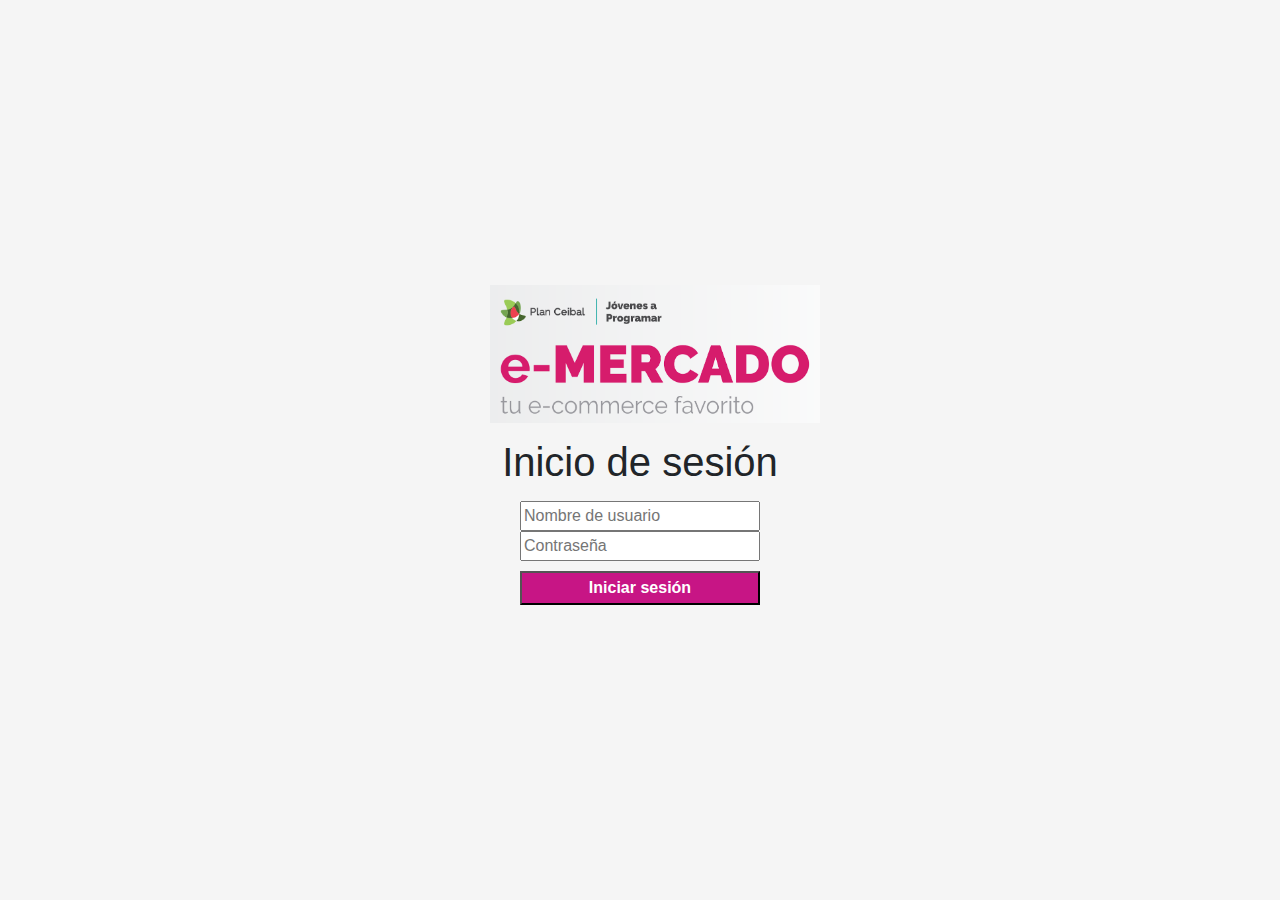
==== index.html @ 7f82a3c2 "Mejorado el boton de google" ====
<!DOCTYPE html>
<!-- saved from url=(0049)https://getbootstrap.com/docs/4.3/examples/album/ -->
<html lang="en">

<head>
  <meta http-equiv="Content-Type" content="text/html; charset=UTF-8">
  <meta name="viewport" content="width=device-width, initial-scale=1, shrink-to-fit=no">
  <meta name="description" content="">
  <title>eMercado - Todo lo que busques está aquí</title>

  <link rel="canonical" href="https://getbootstrap.com/docs/4.3/examples/album/">
  <link href="https://fonts.googleapis.com/css?family=Raleway:300,300i,400,400i,700,700i,900,900i" rel="stylesheet">
  <!-- Bootstrap core CSS -->
  <link href="css/bootstrap.min.css" rel="stylesheet">
  <link href="css/styles.css" rel="stylesheet">

  <!-- Google Sign in API-->
  <script src="https://apis.google.com/js/platform.js" async defer></script>
  <meta name="google-signin-client_id" content="490154075016-33kn7mda6khg18l899gn8m0bpcnbomdg.apps.googleusercontent.com">

  

  <style>
    html, body{
      height: 100%;
    }

    body {
      display: -ms-flexbox;
      display: flex;
      -ms-flex-align: center;
      align-items: center;
      padding-top: 40px;
      padding-bottom: 40px;
      background-color: #f5f5f5;
    }

    .signin {
      width: 100%;
      max-width: 330px;
      padding: 15px;
      margin: auto;
    }

    h1{
      margin: 15px 0px;
    }

    .fields{
      width: 80%;
    }

    .button{
      margin: 10px;
      padding: 3px 0px;
      background-color:mediumvioletred;
      color: white;
      font-weight: bold;
    }
  </style>
</head>

<body class="text-center">

  <div class="signin">
    <img src="img/login.png" width="330px">
    <form action="cover.html" method="GET">
      <h1>Inicio de sesión</h1>
      <input type="text" placeholder="Nombre de usuario" required class="fields"><br>
      <input type="password" placeholder="Contraseña" required class="fields"><br>
      <input type="submit" value="Iniciar sesión" class="button fields">
      <div class="g-signin2" data-onsuccess="onSignIn" style="text-align: -moz-center;"></div>
    </form>
  </div>

  <!--

    <div class="container p-5">
      <div class="alert alert-danger" role="alert" style="position: relative; width:auto; top: 0;">
        <h4 class="alert-heading">¡A trabajar! :)</h4>
        <p>Esta sección corresponde a: Entrega 1 (Fecha de entrega: 16/08/2020) -> Punto 3 y 4.</p>
        <hr>
        <p class="mb-0">Para saber qué debes hacer, fijate en la actividad en CREA correspondiente a esta entrega.</p>
      </div>
    </div>
    
  -->
  
  <script src="js/init.js"></script>
  <script src="js/login.js"></script>
</body>
</html>
---- css/styles.css ----
.jumbotron, .card-body, .container, .site-header{
    font-family: 'Raleway', serif !important;
}

.jumbotron .display-4{
    font-weight: bold;
}

.jumbotron {
  height: 50vh;
  padding: 5em inherit;
  margin-bottom: 0;
  background-color: #53C0FB;
  background: url('../img/cover_back.png');
  background-size: cover;
  background-position: center;
  background-repeat: no-repeat;
  color: black;
  font-weight: bold;
}

@media (min-width: 768px) {
  .jumbotron {
    padding-top: 6rem;
    padding-bottom: 6rem;
  }
}

.jumbotron p:last-child {
  margin-bottom: 0;
}

.jumbotron-heading {
  font-weight: 300;
}

.jumbotron .container {
  max-width: 40rem;
  background-color: rgba(255, 255, 255, 0.5);
  border-radius: 10px;
  text-shadow: 1px 1px 2px grey;
}

.jumbotron .lead{
  font-size: 38px;
}

footer {
  padding-top: 3rem;
  padding-bottom: 3rem;
}

footer p {
  margin-bottom: .25rem;
}

.site-header a {
  color: white;
  transition: ease-in-out color .15s;
}

.light-text {
  color: white;
}

.site-header .dropdown-menu a {
  color: black;
}

.dropzone{
  border: 2px dashed #0087F7;
  border-radius: 5px;
  background: white;
}

.alert{
  position: fixed;
  top:80px;
  width: 50%;
  left: 50%;
  transform: translate(-50%, 0);
}

.lds-ring {
  display: inline-block;
  position: relative;
  width: 64px;
  height: 64px;
  top:50%;
  left: 50%;
}
.lds-ring div {
  box-sizing: border-box;
  display: block;
  position: absolute;
  width: 51px;
  height: 51px;
  margin: 6px;
  border: 6px solid #fff;
  border-radius: 50%;
  animation: lds-ring 1.2s cubic-bezier(0.5, 0, 0.5, 1) infinite;
  border-color: #fff transparent transparent transparent;
}
.lds-ring div:nth-child(1) {
  animation-delay: -0.45s;
}
.lds-ring div:nth-child(2) {
  animation-delay: -0.3s;
}
.lds-ring div:nth-child(3) {
  animation-delay: -0.15s;
}
@keyframes lds-ring {
  0% {
    transform: rotate(0deg);
  }
  100% {
    transform: rotate(360deg);
  }
}

#spinner-wrapper{
  position: fixed;
  background-color: rgba(0,0,0,0.5);
  width:100%;
  height: 100%;
  top:0;
  left:0;
  z-index: 1021;
  display: none;
}

a.custom-card,
a.custom-card:hover {
  color: inherit;
  text-decoration: inherit;
}

.checked {
  color: orange;
}
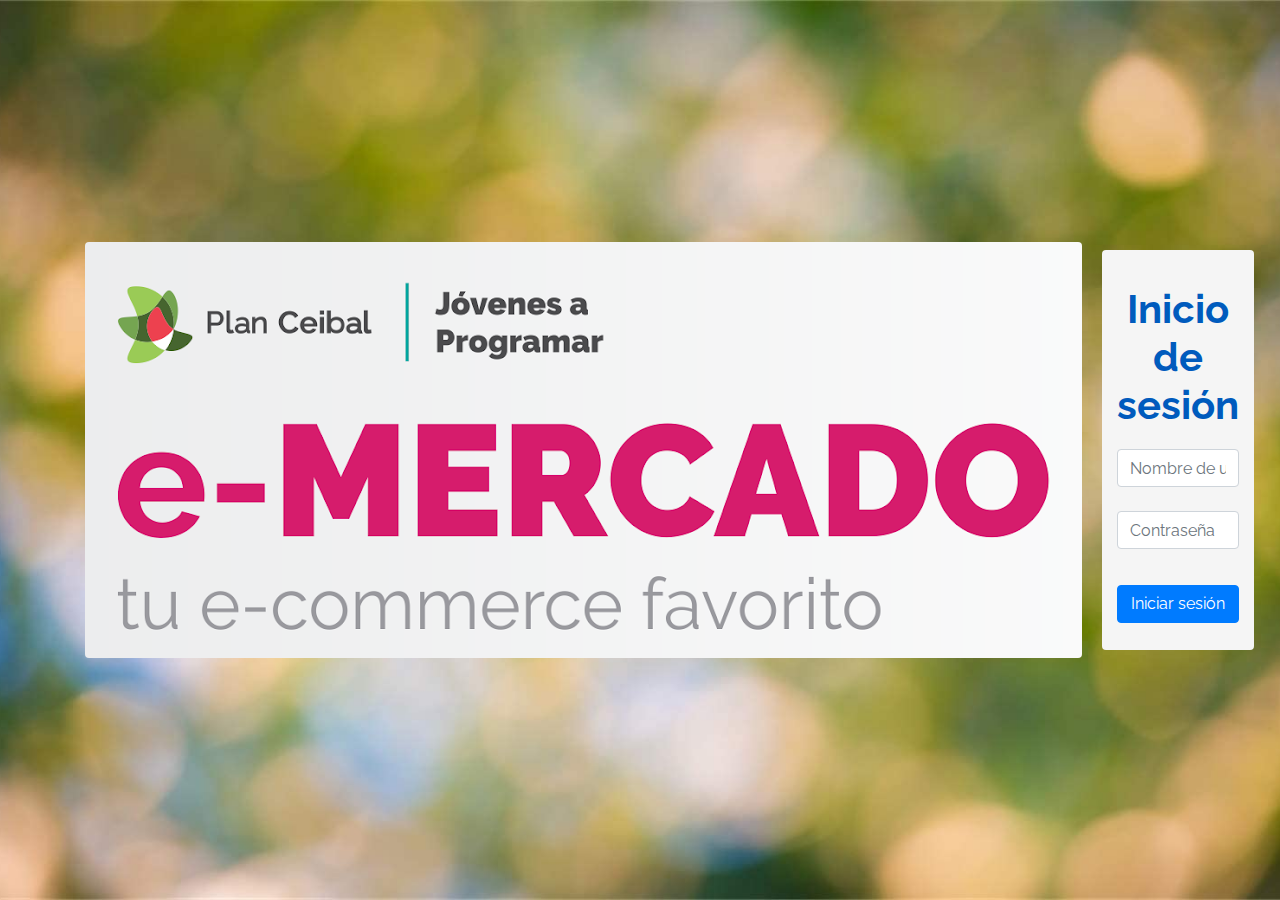
==== commit 12ed1868: "Login funcional" ====
--- a/index.html
+++ b/index.html
@@ -16,61 +16,94 @@
 
   <!-- Google Sign in API-->
   <script src="https://apis.google.com/js/platform.js" async defer></script>
-  <meta name="google-signin-client_id" content="490154075016-33kn7mda6khg18l899gn8m0bpcnbomdg.apps.googleusercontent.com">
+  <meta name="google-signin-client_id"
+    content="490154075016-33kn7mda6khg18l899gn8m0bpcnbomdg.apps.googleusercontent.com">
 
-  
+
 
   <style>
-    html, body{
+    html,
+    body {
       height: 100%;
     }
 
     body {
-      display: -ms-flexbox;
       display: flex;
-      -ms-flex-align: center;
       align-items: center;
       padding-top: 40px;
       padding-bottom: 40px;
-      background-color: #f5f5f5;
+      background: url("img/Green\ background.jpg") no-repeat center center fixed;
+      background-size: cover;
+    }
+
+    .firstContainer {
+      display: flex;
+      align-items: center;
+    }
+
+    .logo {
+      margin-right: 20px;
     }
 
     .signin {
       width: 100%;
-      max-width: 330px;
+      max-width: 340px;
       padding: 15px;
       margin: auto;
+      background-color: whitesmoke;
     }
 
-    h1{
-      margin: 15px 0px;
+    .signInBtn {
+      margin: 12px 0 12px 0;
     }
 
-    .fields{
-      width: 80%;
+    .textWarning {
+      font-size: 12px;
+      color: red;
     }
 
-    .button{
-      margin: 10px;
-      padding: 3px 0px;
-      background-color:mediumvioletred;
-      color: white;
-      font-weight: bold;
+    h1 {
+      margin: 20px 0px;
+      color: #005bbd;
     }
   </style>
 </head>
 
 <body class="text-center">
+  <div class="container firstContainer">
+    <img src="img/login.png" class="rounded logo">
+    <div class="form-group signin rounded">
+      <h1><strong>Inicio de sesión</strong></h1>
+      <input type="text" id="userField" placeholder="Nombre de usuario" class="form-control">
+      <label id="userFieldInfo" class="textWarning"></label>
+      <input type="password" id="passwordField" placeholder="Contraseña" class="form-control">
+      <label id="passwordFieldInfo" class="textWarning"></label>
+      <input type="button" value="Iniciar sesión" class="btn btn-primary btn-block signInBtn" onclick="enterSite()">
+      <!--
+          <div class="g-signin2" data-onsuccess="onSignIn" style="text-align: -moz-center;"></div>
+        -->
+      <div id="my-signin2" class="d-flex justify-content-center"></div>
+      <script>
+        function onSuccess(googleUser) {
+          onSignIn();
+        }
+        function onFailure(error) {
+          console.log(error);
+        }
+        function renderButton() {
+          gapi.signin2.render('my-signin2', {
+            'scope': 'profile email',
+            'longtitle': true,
+            'theme': 'dark',
+            'onsuccess': onSuccess,
+            'onfailure': onFailure
+          });
+        }
+      </script>
 
-  <div class="signin">
-    <img src="img/login.png" width="330px">
-    <form action="cover.html" method="GET">
-      <h1>Inicio de sesión</h1>
-      <input type="text" placeholder="Nombre de usuario" required class="fields"><br>
-      <input type="password" placeholder="Contraseña" required class="fields"><br>
-      <input type="submit" value="Iniciar sesión" class="button fields">
-      <div class="g-signin2" data-onsuccess="onSignIn" style="text-align: -moz-center;"></div>
-    </form>
+      <script src="https://apis.google.com/js/platform.js?onload=renderButton" async defer></script>
+      </form>
+    </div>
   </div>
 
   <!--
@@ -85,8 +118,9 @@
     </div>
     
   -->
-  
+
   <script src="js/init.js"></script>
   <script src="js/login.js"></script>
 </body>
+
 </html>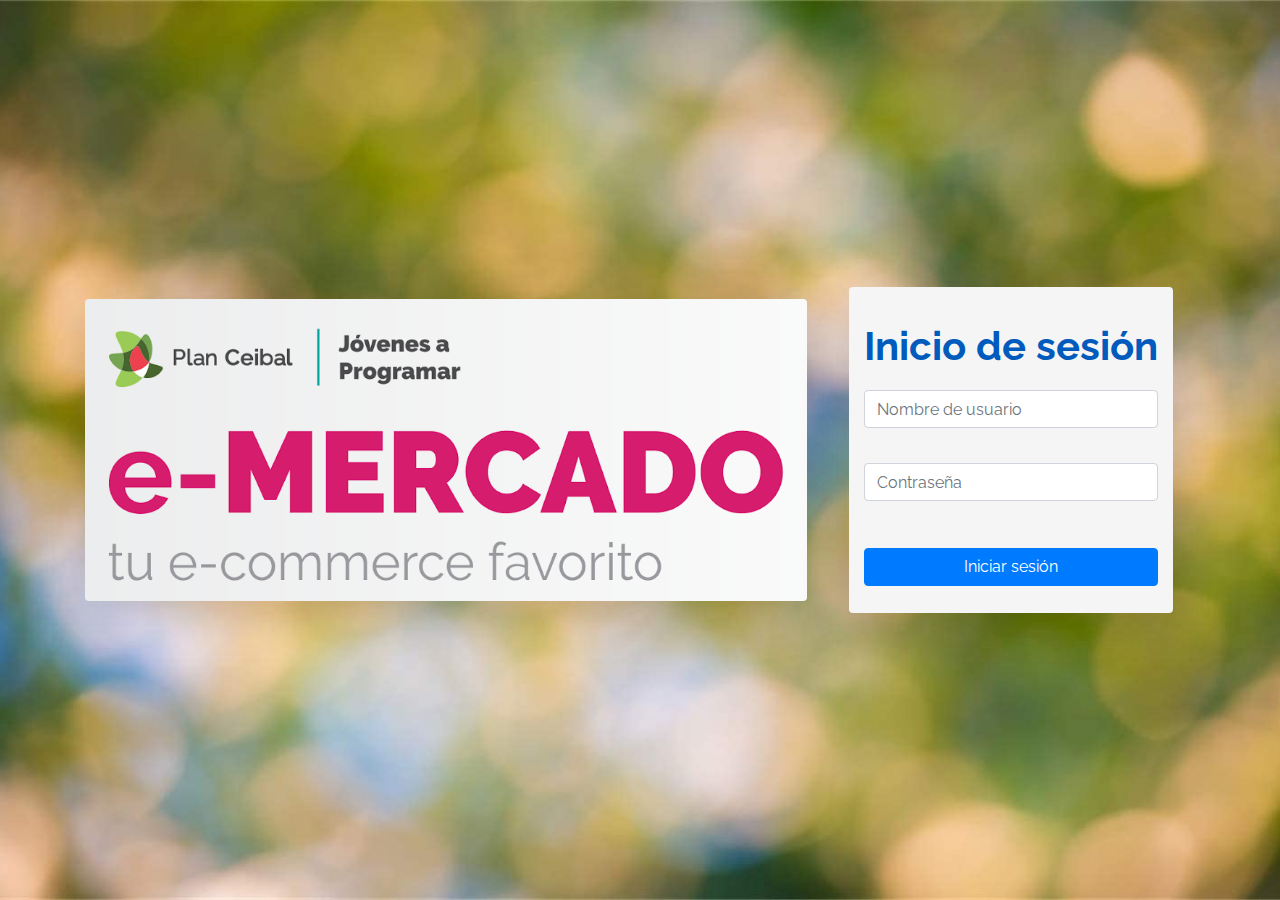
==== commit 13eb5222: "Mejorado el estilo del login" ====
--- a/index.html
+++ b/index.html
@@ -28,8 +28,6 @@
     }
 
     body {
-      display: flex;
-      align-items: center;
       padding-top: 40px;
       padding-bottom: 40px;
       background: url("img/Green\ background.jpg") no-repeat center center fixed;
@@ -38,16 +36,17 @@
 
     .firstContainer {
       display: flex;
-      align-items: center;
+      align-content: center;
     }
 
     .logo {
-      margin-right: 20px;
+      margin: auto 20px auto 0;
+      max-width: 65%;
     }
 
     .signin {
-      width: 100%;
       max-width: 340px;
+      min-width: 220px;
       padding: 15px;
       margin: auto;
       background-color: whitesmoke;
@@ -59,6 +58,8 @@
 
     .textWarning {
       font-size: 12px;
+      min-height: 12px;
+      margin: 8px 0;
       color: red;
     }
 
@@ -69,10 +70,10 @@
   </style>
 </head>
 
-<body class="text-center">
-  <div class="container firstContainer">
-    <img src="img/login.png" class="rounded logo">
-    <div class="form-group signin rounded">
+<body class="text-center container">
+  <div class="d-flex justify-content-center h-100">
+    <img src="img/login.png" class="rounded logo shadow-lg">
+    <div class="form-group signin rounded shadow-lg">
       <h1><strong>Inicio de sesión</strong></h1>
       <input type="text" id="userField" placeholder="Nombre de usuario" class="form-control">
       <label id="userFieldInfo" class="textWarning"></label>
@@ -102,7 +103,6 @@
       </script>
 
       <script src="https://apis.google.com/js/platform.js?onload=renderButton" async defer></script>
-      </form>
     </div>
   </div>
 
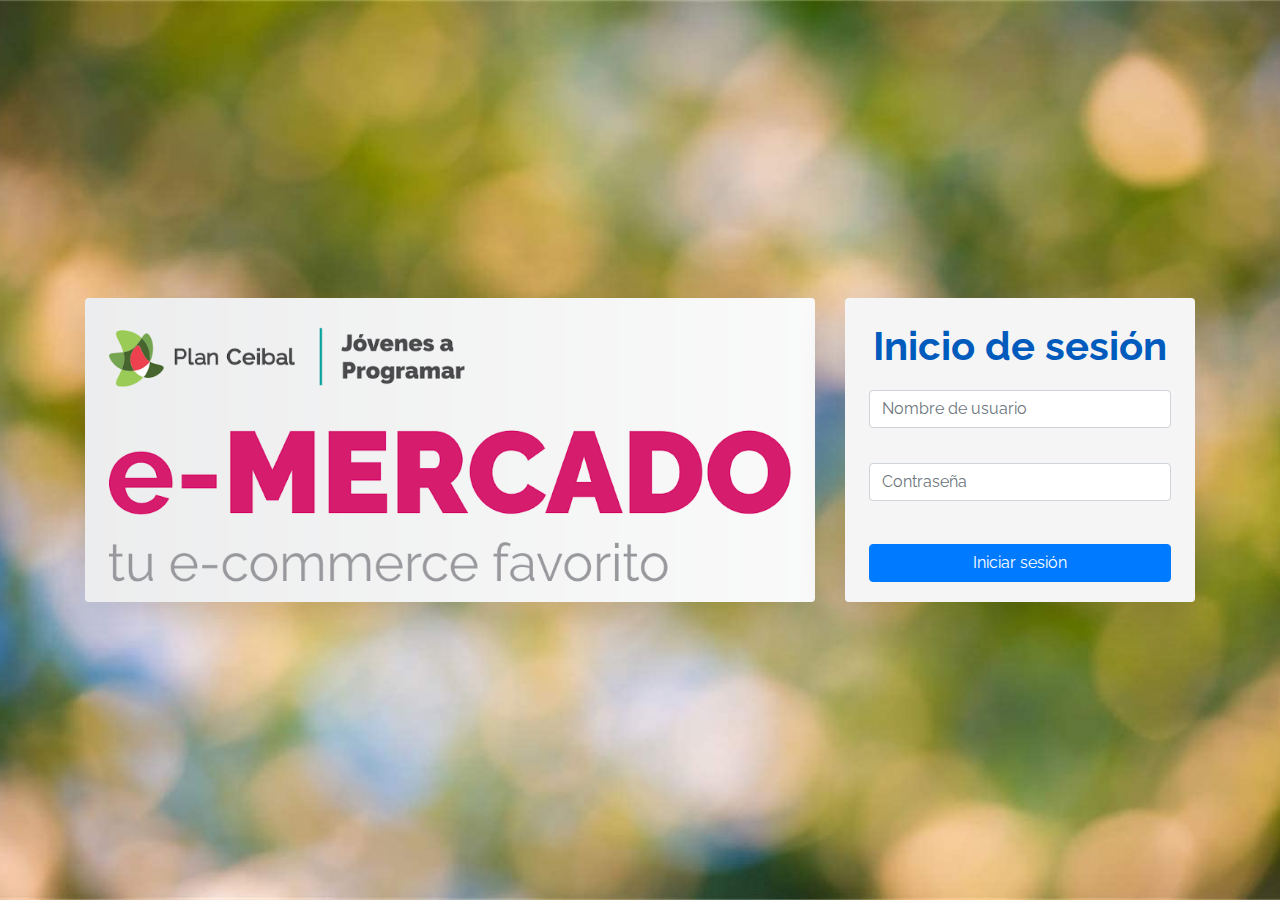
==== commit 2cdad709: "Agregadas mejoras esteticas" ====
--- a/index.html
+++ b/index.html
@@ -41,19 +41,10 @@
 
     .logo {
       margin: auto 20px auto 0;
-      max-width: 65%;
     }
 
     .signin {
-      max-width: 340px;
-      min-width: 220px;
-      padding: 15px;
-      margin: auto;
       background-color: whitesmoke;
-    }
-
-    .signInBtn {
-      margin: 12px 0 12px 0;
     }
 
     .textWarning {
@@ -70,39 +61,43 @@
   </style>
 </head>
 
-<body class="text-center container">
-  <div class="d-flex justify-content-center h-100">
-    <img src="img/login.png" class="rounded logo shadow-lg">
-    <div class="form-group signin rounded shadow-lg">
-      <h1><strong>Inicio de sesión</strong></h1>
-      <input type="text" id="userField" placeholder="Nombre de usuario" class="form-control">
-      <label id="userFieldInfo" class="textWarning"></label>
-      <input type="password" id="passwordField" placeholder="Contraseña" class="form-control">
-      <label id="passwordFieldInfo" class="textWarning"></label>
-      <input type="button" value="Iniciar sesión" class="btn btn-primary btn-block signInBtn" onclick="enterSite()">
-      <!--
-          <div class="g-signin2" data-onsuccess="onSignIn" style="text-align: -moz-center;"></div>
-        -->
-      <div id="my-signin2" class="d-flex justify-content-center"></div>
-      <script>
-        function onSuccess(googleUser) {
-          onSignIn();
-        }
-        function onFailure(error) {
-          console.log(error);
-        }
-        function renderButton() {
-          gapi.signin2.render('my-signin2', {
-            'scope': 'profile email',
-            'longtitle': true,
-            'theme': 'dark',
-            'onsuccess': onSuccess,
-            'onfailure': onFailure
-          });
-        }
-      </script>
-
-      <script src="https://apis.google.com/js/platform.js?onload=renderButton" async defer></script>
+<body class="container text-center">
+  <div class="row h-100 align-content-center">
+    <div class="col-12 col-lg-8 my-2 align-self-center">
+      <img src="img/login.png" class="rounded shadow-lg w-100">
+    </div>
+    <div class="col-12 col-lg-4 my-2">
+      <div class="signin rounded shadow-lg w-100 py-1 px-4">
+        <h1><strong>Inicio de sesión</strong></h1>
+        <input type="email" id="userField" placeholder="Nombre de usuario" class="form-control" required maxlength="40">
+        <label id="userFieldInfo" class="textWarning"></label>
+        <input type="password" id="passwordField" placeholder="Contraseña" class="form-control">
+        <label id="passwordFieldInfo" class="textWarning" required></label>
+        <input type="button" value="Iniciar sesión" class="btn btn-primary btn-block my-2" onclick="enterSite()">
+        <!--
+            <div class="g-signin2" data-onsuccess="onSignIn" style="text-align: -moz-center;"></div>
+          -->
+        <div id="my-signin2" class="d-flex justify-content-center my-2"></div>
+        <script>
+          function onSuccess(googleUser) {
+            onSignIn(googleUser);
+          }
+          function onFailure(error) {
+            console.log(error);
+          }
+          function renderButton() {
+            gapi.signin2.render('my-signin2', {
+              'scope': 'profile email',
+              'longtitle': true,
+              'theme': 'dark',
+              'onsuccess': onSuccess,
+              'onfailure': onFailure
+            });
+          }
+        </script>
+  
+        <script src="https://apis.google.com/js/platform.js?onload=renderButton" async defer></script>
+      </div>
     </div>
   </div>
 
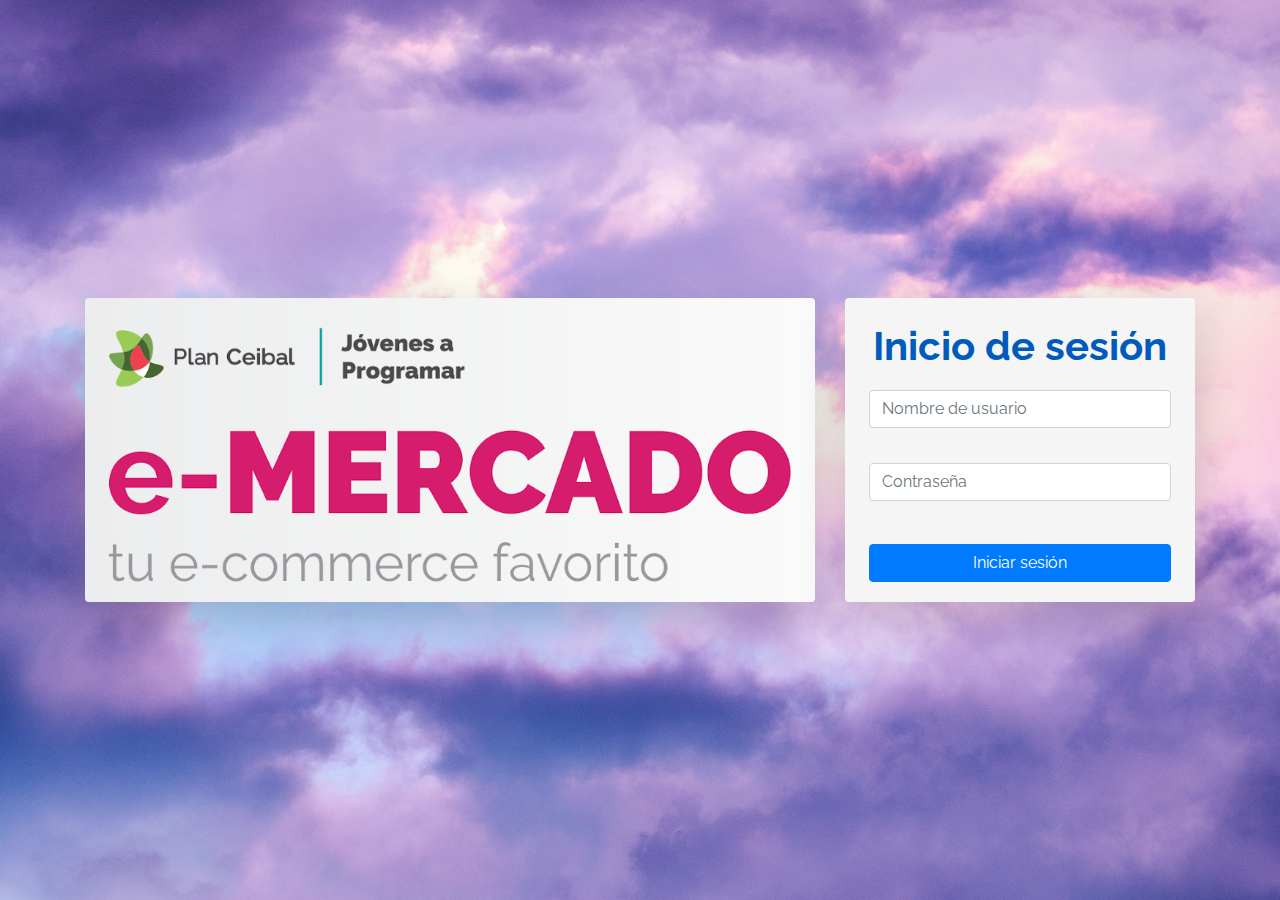
==== commit 23880eb4: "Agregada pagina de carrito, con muchas funcionalidades, entre ellas calcular el subtotal, elegir tip" ====
--- a/index.html
+++ b/index.html
@@ -30,7 +30,7 @@
     body {
       padding-top: 40px;
       padding-bottom: 40px;
-      background: url("img/Green\ background.jpg") no-repeat center center fixed;
+      background: url("img/Login_background.jpg") no-repeat center center fixed;
       background-size: cover;
     }
 
--- a/css/styles.css
+++ b/css/styles.css
@@ -138,4 +138,26 @@
 
 .checked {
   color: orange;
+}
+
+.star {
+  font-style: normal !important;
+  font-size: 16px !important;
+}
+
+.star-dark {
+  color: black;
+}
+
+.btn-login{
+  color: #fbe7ea;
+  background-color: #c3277d;
+}
+
+.bg-light-pink{
+  background-color: #fbe7ea;
+}
+
+.text-pink{
+  color: #c3277d;
 }